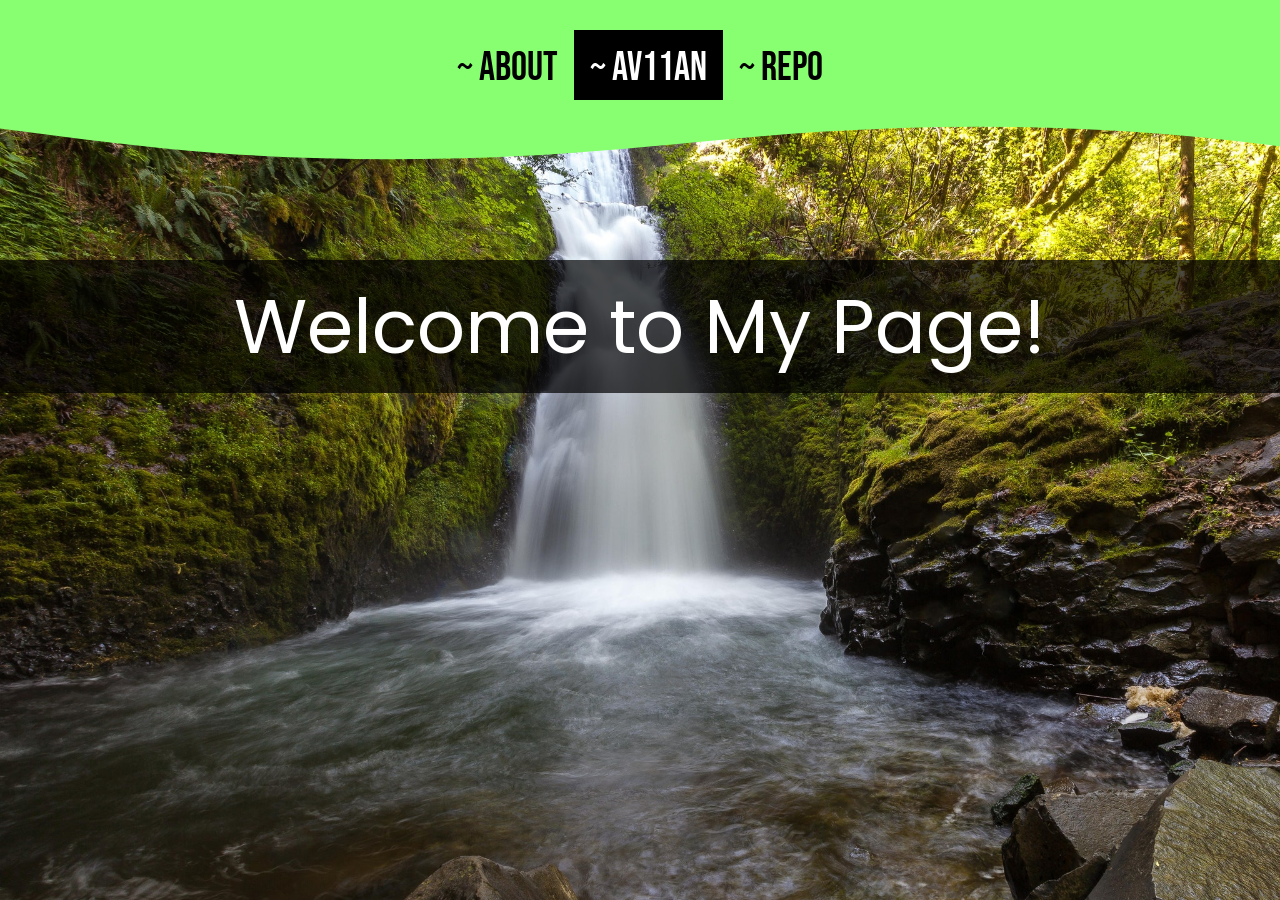
==== index.html @ 204b7bc2 "Update index.html" ====
<!DOCTYPE html>
<html>
<head>

    <meta charset="UTF-8">
    <meta name="viewport" content="width=device-width, initial-scale=1">

    <link rel="preconnect" href="https://fonts.googleapis.com">
    <link rel="preconnect" href="https://fonts.gstatic.com" crossorigin>
    <link href="https://fonts.googleapis.com/css2?family=Bebas+Neue&family=Roboto+Mono&display=swap" rel="stylesheet">

    <link rel="preconnect" href="https://fonts.googleapis.com">
    <link rel="preconnect" href="https://fonts.gstatic.com" crossorigin>
    <link href="https://fonts.googleapis.com/css2?family=Poppins&display=swap" rel="stylesheet"> 
    
<style type="text/css">



body {
background-image: url("images/creek.jpeg");
background-repeat: no-repeat;
background-size: cover;
background-attachment: fixed;
-o-background-size: cover;
-moz-background-size: cover;
-webkit-background-size: cover;
overflow-x: hidden;
overflow-y: hidden;
font-family: 'Bebas Neue', cursive;
margin: 0;
padding: 0;
}

p.textcontent {
    position: relative;
    text-align: center;
    color: white;
    font-size: 75px;
    margin: auto;
    font-family: 'Poppins', sans-serif;
}

section {
  position: relative;
  display: flex;
  flex-direction: column;
  align-items: center;
  min-height: 10px;
  height: 100px;
  background-color:rgb(136, 255, 112);
  width: 100%;
}

.button {
  font-family: 'Bebas Neue', cursive;
  background-color: black;
  color: lawngreen;
  font-size: 40px;
  margin-left: 5%;
}

.header {
    padding: 3px;
    text-align: center;
    background: rgb(120, 245, 89);
    color: deepskyblue;
    font-size: 40px;
    font-family: 'Bebas Neue', cursive;
    width: 100%;
}


.custom-shape-divider-top-1636779432 {
    position: absolute;
    top: 0;
    left: 0;
    width: 100%;
    overflow: hidden;
    line-height: 0;
    transform: rotate(180deg);
}

.custom-shape-divider-top-1636779432 svg {
    position: relative;
    display: block;
    width: calc(134% + 1.3px);
    height: 60px;
}

.custom-shape-divider-top-1636779432 .shape-fill {
    fill: rgb(136, 255, 112);
}

.topnav {
    overflow: hidden;
    background-color: rgb(136, 255, 112);
}

.topnav a {
    float: left;
    display: block;
    color: black;
    text-align: center;
    padding: 14px 16px;
    text-decoration: none;
    font-size: 40px;
}

.topnav a:hover {
    background-color: #ddd;
    color: black;
}

.topnav a.active {
    background-color: black;
    color: white;
}

.topnav .icon {
    display: none;
}

/* row column css */
/* Container for flexboxes */
.row { 
    position: relative;
    top: 100px;
    display: flex;
    flex-wrap: wrap;
}

/* Create four equal columns */
.column {
    position: relative;
 
    background-color: hsla(0, 0%, 0%, 0.7);
    flex: 20%;
    padding: 10px;
}

@media screen and (max-width: 600px) {
  .topnav a:not(:second-child) {display: none;}
  .topnav a.icon {
     float: right;
     display: block;
  }
}

@media screen and (max-width: 600px) {
  .topnav.responsive {position: relative;}
  .topnav.responsive .icon {
     position: absolute;
     right: 0;
     top: 0;
  }
  .topnav.responsive a {
    float: none;
    display: block;
    text-align: center;
  }
}

</style>
</head>
<body>



<section>
<div style="top:30px; position: absolute;" class="topnav" id="myTopnav">
    <a href="about.html">~ About</a>
    <a href="#home" class="active">~ Av11an</a>
    <a href="https://github.com/av11an">~ REPO</a>
    </a>
</div>
</section>
<div style="position:relative;" class="custom-shape-divider-top-1636779432">

    <svg data-name="Layer 1" xmlns="http://www.w3.org/2000/svg" viewBox="0 0 1200 120" preserveAspectRatio="none">
        <path d="M985.66,92.83C906.67,72,823.78,31,743.84,14.19c-82.26-17.34-168.06-16.33-250.45.39-57.84,11.73-114,31.07-172,41.86A600.21,600.21,0,0,1,0,27.35V120H1200V95.8C1132.19,118.92,1055.71,111.31,985.66,92.83Z" class="shape-fill"></path>
    </svg>
</div>

<div class="row"> 
    <div class="column">
         <p class="textcontent">Welcome to My Page!</p> 
    </div>
</div>


<script>
    function myFunction() {
      var x = document.getElementById("myTopnav");
      if (x.className === "topnav") {
        x.className += " responsive";
      } else {
        x.className = "topnav";
      }
    }
</script>

</body>
</html>
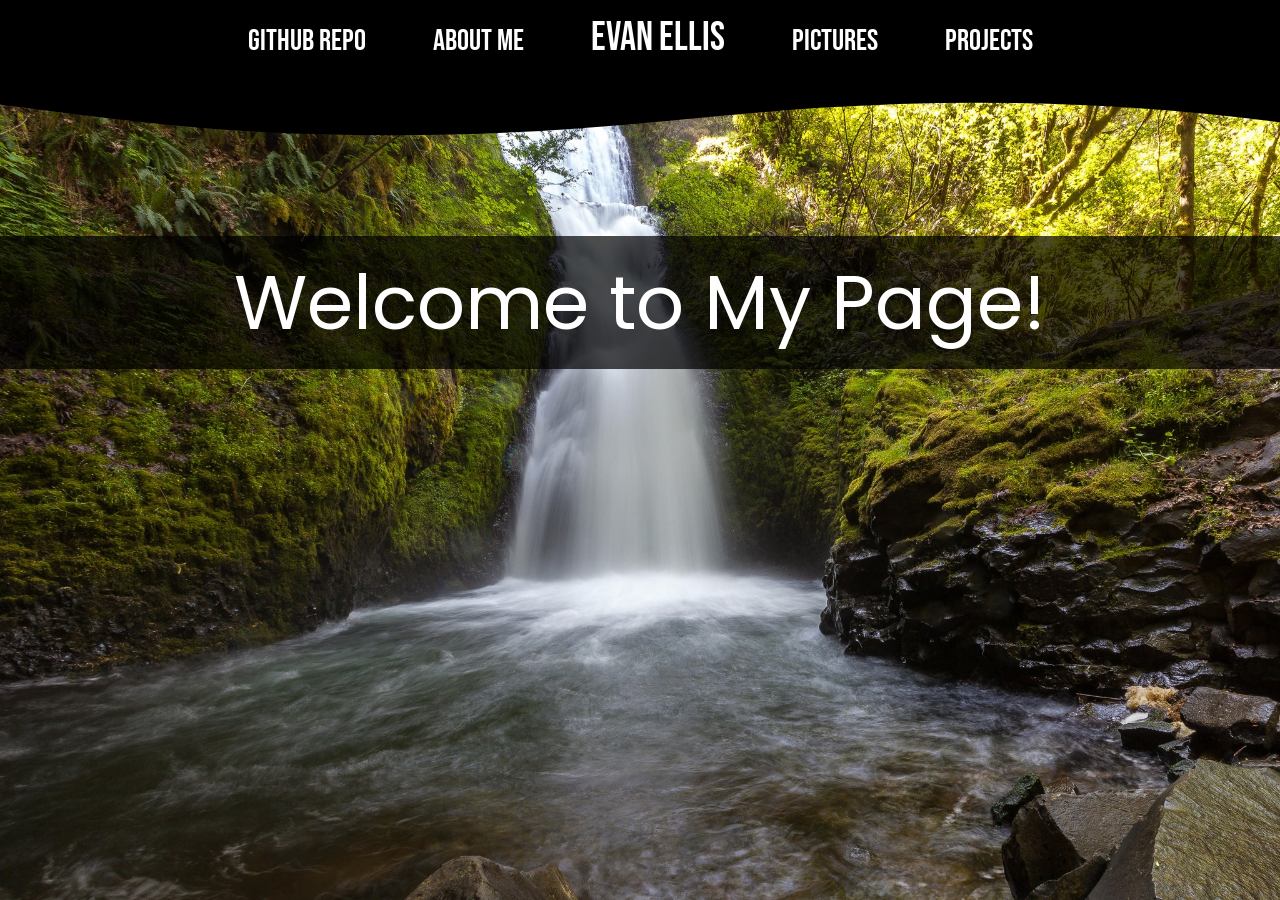
==== commit 3bb8108e: "Add files via upload" ====
--- a/index.html
+++ b/index.html
@@ -5,200 +5,79 @@
     <meta charset="UTF-8">
     <meta name="viewport" content="width=device-width, initial-scale=1">
 
+    <link rel="stylesheet" href="styles.css"> 
+    <link rel="stylesheet" href="https://cdnjs.cloudflare.com/ajax/libs/font-awesome/4.7.0/css/font-awesome.min.css">
     <link rel="preconnect" href="https://fonts.googleapis.com">
     <link rel="preconnect" href="https://fonts.gstatic.com" crossorigin>
     <link href="https://fonts.googleapis.com/css2?family=Bebas+Neue&family=Roboto+Mono&display=swap" rel="stylesheet">
 
     <link rel="preconnect" href="https://fonts.googleapis.com">
     <link rel="preconnect" href="https://fonts.gstatic.com" crossorigin>
-    <link href="https://fonts.googleapis.com/css2?family=Poppins&display=swap" rel="stylesheet"> 
-    
-<style type="text/css">
+    <link href="https://fonts.googleapis.com/css2?family=Poppins&display=swap" rel="stylesheet">    
 
-
-
-body {
-background-image: url("images/creek.jpeg");
-background-repeat: no-repeat;
-background-size: cover;
-background-attachment: fixed;
--o-background-size: cover;
--moz-background-size: cover;
--webkit-background-size: cover;
-overflow-x: hidden;
-overflow-y: hidden;
-font-family: 'Bebas Neue', cursive;
-margin: 0;
-padding: 0;
-}
-
-p.textcontent {
-    position: relative;
-    text-align: center;
-    color: white;
-    font-size: 75px;
-    margin: auto;
-    font-family: 'Poppins', sans-serif;
-}
-
-section {
-  position: relative;
-  display: flex;
-  flex-direction: column;
-  align-items: center;
-  min-height: 10px;
-  height: 100px;
-  background-color:rgb(136, 255, 112);
-  width: 100%;
-}
-
-.button {
-  font-family: 'Bebas Neue', cursive;
-  background-color: black;
-  color: lawngreen;
-  font-size: 40px;
-  margin-left: 5%;
-}
-
-.header {
-    padding: 3px;
-    text-align: center;
-    background: rgb(120, 245, 89);
-    color: deepskyblue;
-    font-size: 40px;
-    font-family: 'Bebas Neue', cursive;
-    width: 100%;
-}
-
-
-.custom-shape-divider-top-1636779432 {
-    position: absolute;
-    top: 0;
-    left: 0;
-    width: 100%;
-    overflow: hidden;
-    line-height: 0;
-    transform: rotate(180deg);
-}
-
-.custom-shape-divider-top-1636779432 svg {
-    position: relative;
-    display: block;
-    width: calc(134% + 1.3px);
-    height: 60px;
-}
-
-.custom-shape-divider-top-1636779432 .shape-fill {
-    fill: rgb(136, 255, 112);
-}
-
-.topnav {
-    overflow: hidden;
-    background-color: rgb(136, 255, 112);
-}
-
-.topnav a {
-    float: left;
-    display: block;
-    color: black;
-    text-align: center;
-    padding: 14px 16px;
-    text-decoration: none;
-    font-size: 40px;
-}
-
-.topnav a:hover {
-    background-color: #ddd;
-    color: black;
-}
-
-.topnav a.active {
-    background-color: black;
-    color: white;
-}
-
-.topnav .icon {
-    display: none;
-}
-
-/* row column css */
-/* Container for flexboxes */
-.row { 
-    position: relative;
-    top: 100px;
-    display: flex;
-    flex-wrap: wrap;
-}
-
-/* Create four equal columns */
-.column {
-    position: relative;
- 
-    background-color: hsla(0, 0%, 0%, 0.7);
-    flex: 20%;
-    padding: 10px;
-}
-
-@media screen and (max-width: 600px) {
-  .topnav a:not(:second-child) {display: none;}
-  .topnav a.icon {
-     float: right;
-     display: block;
-  }
-}
-
-@media screen and (max-width: 600px) {
-  .topnav.responsive {position: relative;}
-  .topnav.responsive .icon {
-     position: absolute;
-     right: 0;
-     top: 0;
-  }
-  .topnav.responsive a {
-    float: none;
-    display: block;
-    text-align: center;
-  }
-}
-
-</style>
 </head>
 <body>
 
+    <!-- Desktop Navigation -->
+
+    <div class="hideBar topnav">
+        <ul>
+            <li><a href="https://github.com/av11an">Github Repo</a></li>
+            <li><a href="https://github.com/av11an">About Me</a></li>
+            <li><a class="active" href="index.html" style="font-size: 40px;">Evan Ellis</a></li>
+            <li><a href="https://github.com/av11an">Pictures</a></li>
+            <li><a href="https://github.com/av11an">Projects</a></li>
+        </ul>
+    </div>
+
+    <!-- Phone Navigation -->
 
 
-<section>
-<div style="top:30px; position: absolute;" class="topnav" id="myTopnav">
-    <a href="about.html">~ About</a>
-    <a href="#home" class="active">~ Av11an</a>
-    <a href="https://github.com/av11an">~ REPO</a>
-    </a>
-</div>
-</section>
-<div style="position:relative;" class="custom-shape-divider-top-1636779432">
+    <div class="showBurger">
+        <div class="topnav">
+            <a class="active" href="index.html" style="font-size: 30px;">Evan Ellis</a>
+            <div id="myLinks">
+                <a href="https://github.com/av11an">Github Repo</a>
+                <a href="https://github.com/av11an">About Me</a>
+                <a href="https://github.com/av11an">Pictures</a>
+                <a href="https://github.com/av11an">Projects</a>
+            </div>
+            <a href="javascript:void(0);" class="icon" onclick="clickedBurger()">
+            <i class="fa fa-bars"></i>
+              </a>
+        </div>
+    </div>
 
-    <svg data-name="Layer 1" xmlns="http://www.w3.org/2000/svg" viewBox="0 0 1200 120" preserveAspectRatio="none">
-        <path d="M985.66,92.83C906.67,72,823.78,31,743.84,14.19c-82.26-17.34-168.06-16.33-250.45.39-57.84,11.73-114,31.07-172,41.86A600.21,600.21,0,0,1,0,27.35V120H1200V95.8C1132.19,118.92,1055.71,111.31,985.66,92.83Z" class="shape-fill"></path>
-    </svg>
-</div>
-
-<div class="row"> 
-    <div class="column">
-         <p class="textcontent">Welcome to My Page!</p> 
-    </div>
-</div>
+    <!-- SVG CURVE -->
 
 
+    <div style="position:relative;" class="custom-shape-divider-top-1636779432">
+
+        <svg data-name="Layer 1" xmlns="http://www.w3.org/2000/svg" viewBox="0 0 1200 120" preserveAspectRatio="none">
+            <path d="M985.66,92.83C906.67,72,823.78,31,743.84,14.19c-82.26-17.34-168.06-16.33-250.45.39-57.84,11.73-114,31.07-172,41.86A600.21,600.21,0,0,1,0,27.35V120H1200V95.8C1132.19,118.92,1055.71,111.31,985.66,92.83Z" class="shape-fill"></path>
+        </svg>
+    </div>
+
+    <!-- Navigation End -->
+
+
+    <!--  Content -->
+
+    <div class="row"> 
+        <div class="column">
+             <p class="textcontent">Welcome to My Page!</p> 
+        </div>
+    </div>
+
+</body>
 <script>
-    function myFunction() {
-      var x = document.getElementById("myTopnav");
-      if (x.className === "topnav") {
-        x.className += " responsive";
-      } else {
-        x.className = "topnav";
-      }
+    function clickedBurger() {
+        var x = document.getElementById("myLinks");
+        if(x.style.display === "block") {
+            x.style.display = "none";
+        } else {
+            x.style.display = "block";
+        }
     }
 </script>
-
-</body>
 </html>
--- a/styles.css
+++ b/styles.css
@@ -0,0 +1,207 @@
+body {
+    background-image: url("images/creek.jpeg");
+    background-repeat: no-repeat;
+    background-size: cover;
+    background-attachment: fixed;
+    -o-background-size: cover;
+    -moz-background-size: cover;
+    -webkit-background-size: cover;
+    overflow-x: hidden;
+    overflow-y: hidden;
+    font-family: 'Bebas Neue', cursive;
+    margin: 0;
+    }
+    
+    p.textcontent {
+        position: relative;
+        text-align: center;
+        color: white;
+        font-size: 75px;
+        margin: auto;
+        font-family: 'Poppins', sans-serif;
+    }
+    
+    section {
+      position: relative;
+      display: flex;
+      flex-direction: column;
+      align-items: center;
+      min-height: 10px;
+      height: 100px;
+      background-color:rgb(136, 255, 112);
+      width: 100%;
+    }
+    
+    .custom-shape-divider-top-1636779432 {
+        position: absolute;
+        top: 0;
+        left: 0;
+        width: 100%;
+        overflow: hidden;
+        line-height: 0;
+        transform: rotate(180deg);
+    }
+    
+    .custom-shape-divider-top-1636779432 svg {
+        position: relative;
+        display: block;
+        width: calc(134% + 1.3px);
+        height: 60px;
+    }
+    
+    .custom-shape-divider-top-1636779432 .shape-fill {
+        fill: rgb(0, 0, 0);
+    }
+
+    ul {
+        list-style-type: none;
+        margin: 0;
+        padding: 0;
+      }
+
+      * {
+        box-sizing: border-box;
+      }
+    
+    
+    li {
+      display: inline;
+      color: #000;
+      padding: 8px 16px;
+      text-decoration: none;
+    }
+    
+    li a{
+      display: inline;
+      color: #000;
+      padding: 8px 16px;
+      text-decoration: none;
+    }
+        
+    p.textcontent {
+        position: relative;
+        text-align: center;
+        color: white;
+        font-size: 75px;
+        margin: auto;
+        font-family: 'Poppins', sans-serif;
+    }
+
+     /* row column css */
+    /* Container for flexboxes */
+    .row { 
+        position: relative;
+        top: 100px;
+        display: flex;
+        flex-wrap: wrap;
+    }
+    
+    /* Create four equal columns */
+    .column {
+        position: relative;
+     
+        background-color: hsla(0, 0%, 0%, 0.7);
+        flex: 20%;
+        padding: 10px;
+    }
+    
+
+
+    @media only screen and (max-width:884px) {
+        /* For Phones */
+        div.hideBar {
+          display: none;
+        }
+      
+        div.showBurger {
+          display: block;
+        }
+    
+      
+        /* BURGER MENU STUFF */
+        .topnav {
+          background-color: rgb(0, 0, 0);
+          position: relative;
+          overflow: hidden;
+        }
+      
+        .topnav #myLinks {
+          display: none;
+        }
+      
+        .topnav a {
+          color: white;
+          padding: 14px 16px;
+          text-decoration: none;
+          font-size: 17px;
+          display: block;
+          font-family: 'Bebas Neue', cursive;
+          font-size: 20px;
+      
+        }
+      
+        .topnav a.icon {
+          display: block;
+          position: absolute;
+          right: 0;
+          top: 0;
+        }
+      
+        .topnav a:hover:not(.active) {
+          background-color: rgb(0, 255, 13);
+          color: rgb(0, 0, 0);
+        }
+      
+        .active {
+          background-color:rgb(0, 0, 0);
+          color: white;
+        }
+      
+        img {
+          display:inline;
+          width: 400px;
+          vertical-align: middle;
+        }
+      
+      }
+      
+      
+      @media only screen and (min-width: 884px) {
+        /* For desktop: */
+      
+        .topnav {
+          background-color:rgb(0, 0, 0);
+          position: relative;
+          overflow: hidden;
+          padding:  14px 16px;
+          text-align: center; 
+        }
+      
+        img {
+          display:inline;
+          width: 400px;
+          vertical-align: middle;
+        }
+      
+        .topnav a {
+          color: white;
+          font-family: 'Bebas Neue', cursive;
+          font-size: 30px;
+          padding-top: 10px;
+        }
+        
+        .topnav a:hover:not(.active) {
+            background-color: rgb(0, 255, 13);
+            color: rgb(0, 0, 0);
+          }
+        
+          .active {
+            background-color:rgb(0, 0, 0);
+            color: white;
+          }
+
+      
+        div.showBurger {
+          display: none;
+        }
+      }
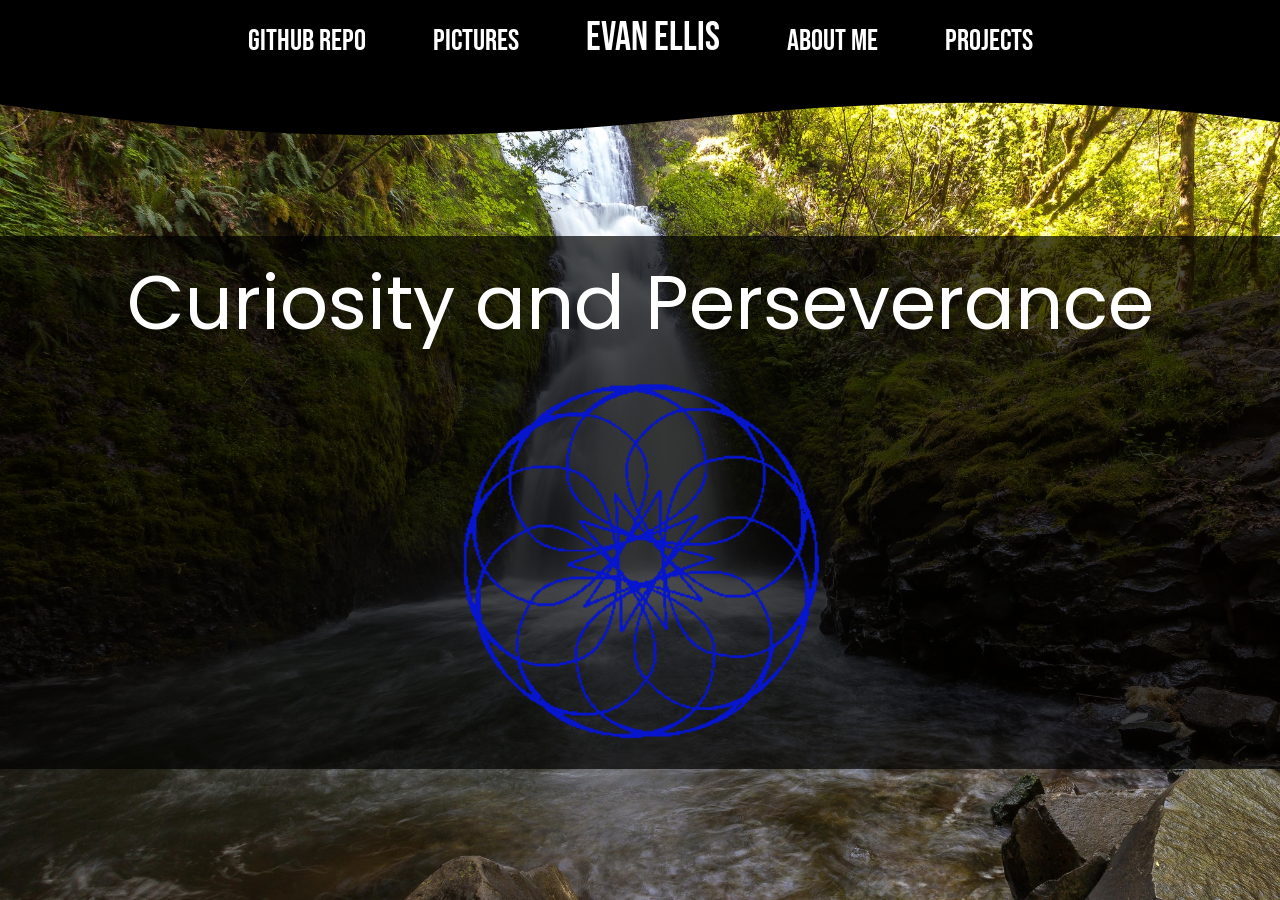
==== commit ef224152: "big update" ====
--- a/index.html
+++ b/index.html
@@ -23,10 +23,10 @@
     <div class="hideBar topnav">
         <ul>
             <li><a href="https://github.com/av11an">Github Repo</a></li>
-            <li><a href="https://github.com/av11an">About Me</a></li>
+            <li><a href="https://github.com/av11an/av11an.github.io/tree/main/images">Pictures</a></li>
             <li><a class="active" href="index.html" style="font-size: 40px;">Evan Ellis</a></li>
-            <li><a href="https://github.com/av11an">Pictures</a></li>
-            <li><a href="https://github.com/av11an">Projects</a></li>
+            <li><a href="about.html">About Me</a></li>
+            <li><a href="projects.html">Projects</a></li>
         </ul>
     </div>
 
@@ -38,9 +38,9 @@
             <a class="active" href="index.html" style="font-size: 30px;">Evan Ellis</a>
             <div id="myLinks">
                 <a href="https://github.com/av11an">Github Repo</a>
-                <a href="https://github.com/av11an">About Me</a>
-                <a href="https://github.com/av11an">Pictures</a>
-                <a href="https://github.com/av11an">Projects</a>
+                <a href="about.html">About Me</a>
+                <a href="https://github.com/av11an/av11an.github.io/tree/main/images">Pictures</a>
+                <a href="projects.html">Projects</a>
             </div>
             <a href="javascript:void(0);" class="icon" onclick="clickedBurger()">
             <i class="fa fa-bars"></i>
@@ -63,9 +63,10 @@
 
     <!--  Content -->
 
-    <div class="row"> 
+    <div class="row" style="text-align: center;"> 
         <div class="column">
-             <p class="textcontent">Welcome to My Page!</p> 
+             <p class="textcontent">Curiosity and Perseverance</p> 
+             <img src="images/loading.gif">
         </div>
     </div>
 
--- a/styles.css
+++ b/styles.css
@@ -11,10 +11,30 @@
     font-family: 'Bebas Neue', cursive;
     margin: 0;
     }
+
+    .projectcontent {
+      font-family: 'Poppins', sans-serif;
+      margin-left:25%;
+      margin-right: 15%;
+      overflow:scroll;
+      overflow-x:hidden;
+      padding:1px 16px;
+      height:800px;
+      background-color: rgb(0, 0, 0);
+      color:white;
+    }
+
+    .projectcontentfiller {
+      margin-left:25%;
+      margin-right: 15%;
+      padding:1px 16px;
+      height:10000000000px;
+      background-color: rgb(0, 0, 0);
+      color:white;
+    }
     
     p.textcontent {
         position: relative;
-        text-align: center;
         color: white;
         font-size: 75px;
         margin: auto;
@@ -116,6 +136,45 @@
         div.showBurger {
           display: block;
         }
+
+        .sidenav {
+          position: relative;
+        }
+
+        .sidenav div {
+          display: flex;
+          justify-content: space-around;
+        }
+
+        .sidenav ul {
+          list-style-type: none;
+          margin: 0;
+          padding: 0;
+          width: 100%;
+          background-color: #000000;
+          position: relative; /* Make it stick, even on scroll */
+          overflow: auto; /* Enable scrolling if the sidenav has too much content */
+        }
+        
+        .sidenav li button {
+          display: block;
+          color: #000;
+          margin: 0;
+          font-size: 15px;
+          text-decoration: none;
+          border: none;
+          width: 100%;
+          text-align: center;
+          font-family: 'Poppins', sans-serif;
+          background-color: white;
+        }
+
+        .sidenav li button:hover:not(.active) {
+          background-color: rgb(0, 255, 13);
+          color: #000;
+        }
+        
+
     
       
         /* BURGER MENU STUFF */
@@ -168,6 +227,50 @@
       
       @media only screen and (min-width: 884px) {
         /* For desktop: */
+
+        .sidenav {
+          position: relative;
+        }
+
+        .sidenav div {
+          display: flex;
+          justify-content: space-around;
+        }
+
+        .sidenav ul {
+          list-style-type: none;
+          margin: 0;
+          padding: 0;
+          width: 10%;
+          background-color: #000000;
+          height: 100%; /* Full height */
+          position: fixed; /* Make it stick, even on scroll */
+          overflow: auto; /* Enable scrolling if the sidenav has too much content */
+        }
+        
+        .sidenav li button {
+          display: block;
+          color: #000;
+          margin: 0;
+          font-size: 15px;
+          text-decoration: none;
+          border: none;
+          width: 100%;
+          text-align: center;
+          font-family: 'Poppins', sans-serif;
+          background-color: white;
+        }
+
+        .sidenav.active {
+          background-color: rgb(0, 255, 13);
+          color: #000;
+        }
+        
+        /* Change the link color on hover */
+        .sidenav li button:hover {
+          background-color: rgb(0, 255, 13);
+          color: rgb(0, 0, 0);
+        }
       
         .topnav {
           background-color:rgb(0, 0, 0);
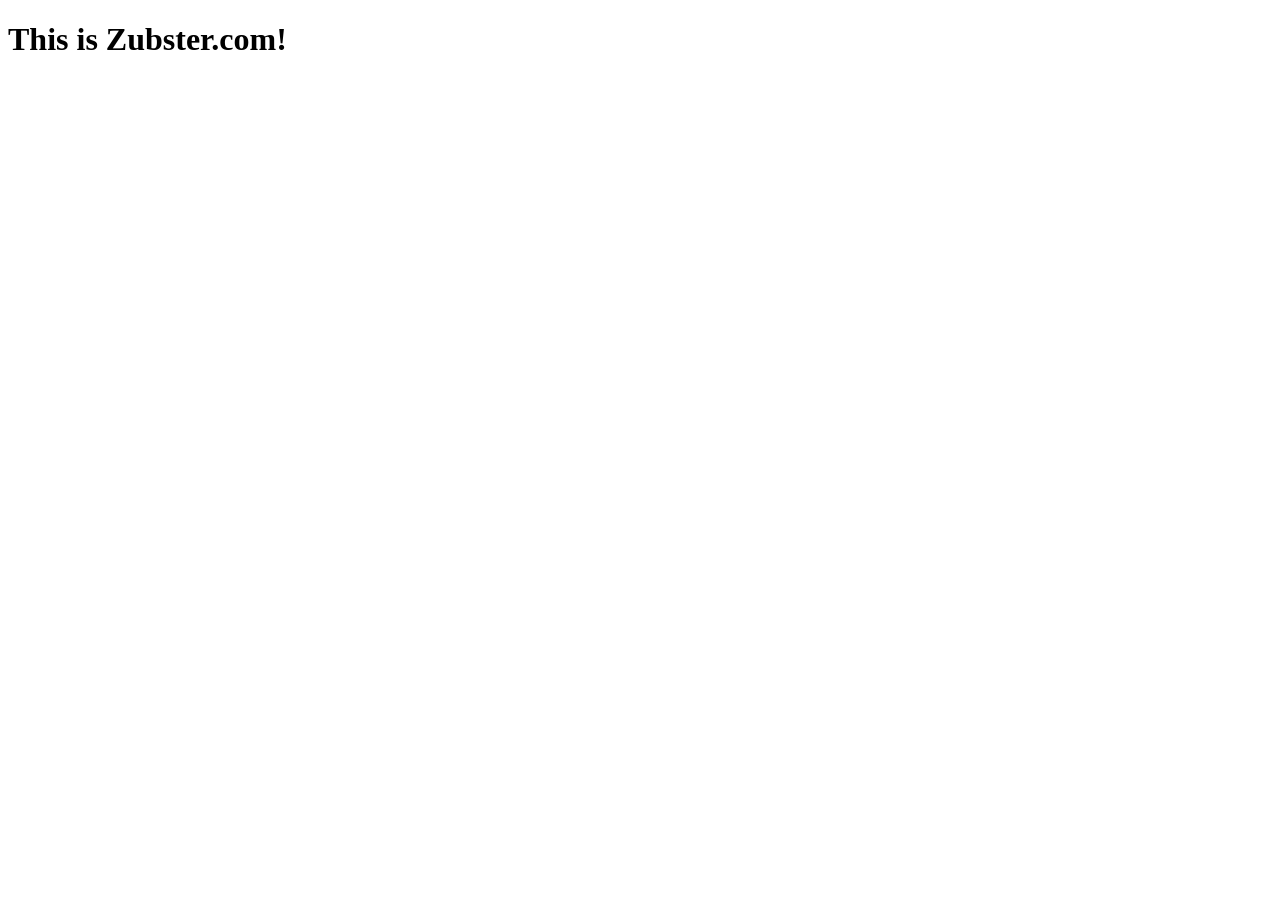
==== commit e7733d22: "Create index.html" ====
--- a/index.html
+++ b/index.html
@@ -1,84 +1,12 @@
+
 <!DOCTYPE html>
 <html>
 <head>
-
-    <meta charset="UTF-8">
-    <meta name="viewport" content="width=device-width, initial-scale=1">
-
-    <link rel="stylesheet" href="styles.css"> 
-    <link rel="stylesheet" href="https://cdnjs.cloudflare.com/ajax/libs/font-awesome/4.7.0/css/font-awesome.min.css">
-    <link rel="preconnect" href="https://fonts.googleapis.com">
-    <link rel="preconnect" href="https://fonts.gstatic.com" crossorigin>
-    <link href="https://fonts.googleapis.com/css2?family=Bebas+Neue&family=Roboto+Mono&display=swap" rel="stylesheet">
-
-    <link rel="preconnect" href="https://fonts.googleapis.com">
-    <link rel="preconnect" href="https://fonts.gstatic.com" crossorigin>
-    <link href="https://fonts.googleapis.com/css2?family=Poppins&display=swap" rel="stylesheet">    
-
+	<meta charset="utf-8">
+	<meta name="viewport" content="width=device-width, initial-scale=1">
+	<title>Zubster</title>
 </head>
 <body>
-
-    <!-- Desktop Navigation -->
-
-    <div class="hideBar topnav">
-        <ul>
-            <li><a href="https://github.com/av11an">Github Repo</a></li>
-            <li><a href="https://github.com/av11an/av11an.github.io/tree/main/images">Pictures</a></li>
-            <li><a class="active" href="index.html" style="font-size: 40px;">Evan Ellis</a></li>
-            <li><a href="about.html">About Me</a></li>
-            <li><a href="projects.html">Projects</a></li>
-        </ul>
-    </div>
-
-    <!-- Phone Navigation -->
-
-
-    <div class="showBurger">
-        <div class="topnav">
-            <a class="active" href="index.html" style="font-size: 30px;">Evan Ellis</a>
-            <div id="myLinks">
-                <a href="https://github.com/av11an">Github Repo</a>
-                <a href="about.html">About Me</a>
-                <a href="https://github.com/av11an/av11an.github.io/tree/main/images">Pictures</a>
-                <a href="projects.html">Projects</a>
-            </div>
-            <a href="javascript:void(0);" class="icon" onclick="clickedBurger()">
-            <i class="fa fa-bars"></i>
-              </a>
-        </div>
-    </div>
-
-    <!-- SVG CURVE -->
-
-
-    <div style="position:relative;" class="custom-shape-divider-top-1636779432">
-
-        <svg data-name="Layer 1" xmlns="http://www.w3.org/2000/svg" viewBox="0 0 1200 120" preserveAspectRatio="none">
-            <path d="M985.66,92.83C906.67,72,823.78,31,743.84,14.19c-82.26-17.34-168.06-16.33-250.45.39-57.84,11.73-114,31.07-172,41.86A600.21,600.21,0,0,1,0,27.35V120H1200V95.8C1132.19,118.92,1055.71,111.31,985.66,92.83Z" class="shape-fill"></path>
-        </svg>
-    </div>
-
-    <!-- Navigation End -->
-
-
-    <!--  Content -->
-
-    <div class="row" style="text-align: center;"> 
-        <div class="column">
-             <p class="textcontent">Curiosity and Perseverance</p> 
-             <img src="images/loading.gif">
-        </div>
-    </div>
-
+	<h1>This is Zubster.com!</h1>
 </body>
-<script>
-    function clickedBurger() {
-        var x = document.getElementById("myLinks");
-        if(x.style.display === "block") {
-            x.style.display = "none";
-        } else {
-            x.style.display = "block";
-        }
-    }
-</script>
 </html>
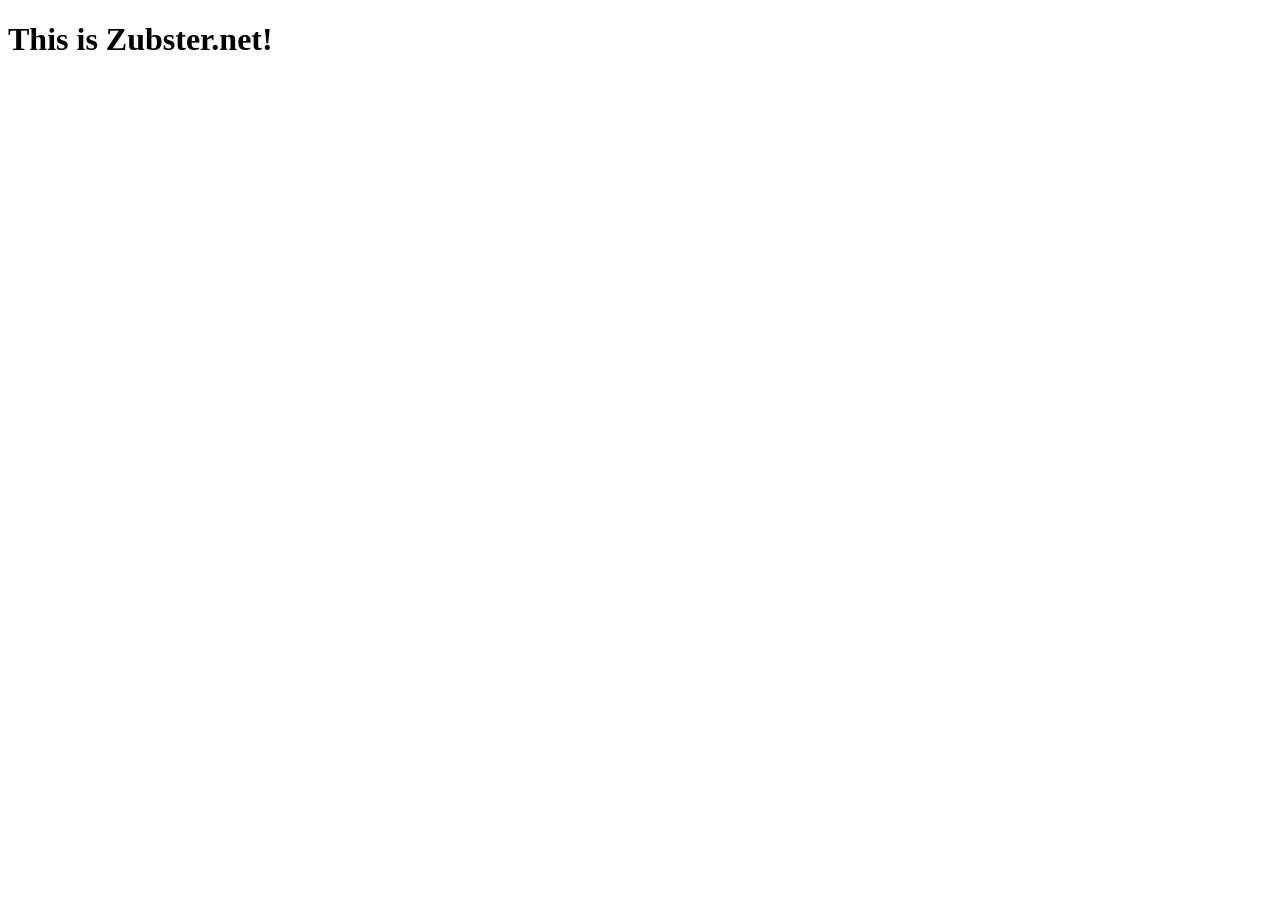
==== commit abc03816: "Update index.html" ====
--- a/index.html
+++ b/index.html
@@ -7,6 +7,6 @@
 	<title>Zubster</title>
 </head>
 <body>
-	<h1>This is Zubster.com!</h1>
+	<h1>This is Zubster.net!</h1>
 </body>
 </html>
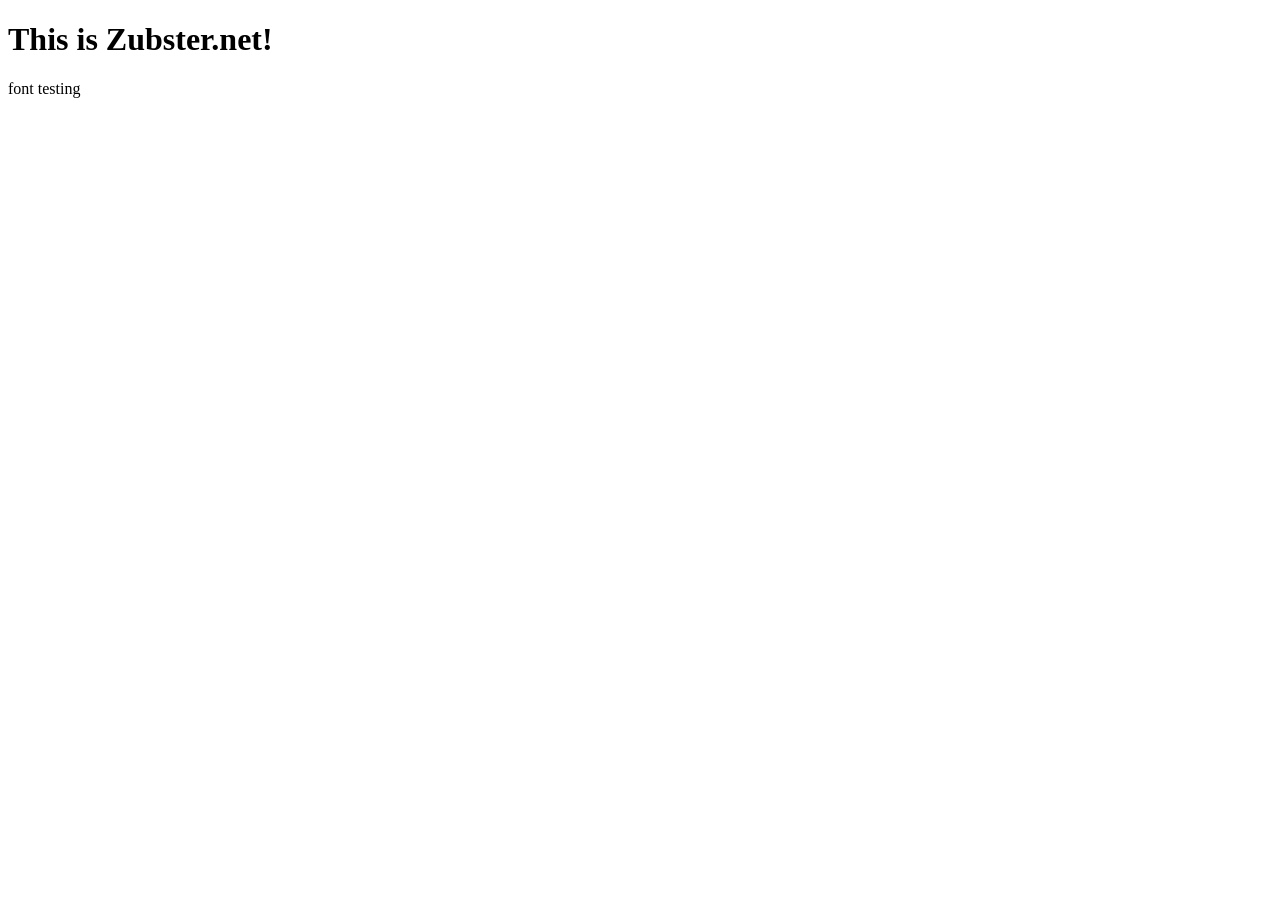
==== commit d09880cd: "Update index.html" ====
--- a/index.html
+++ b/index.html
@@ -1,6 +1,12 @@
 
 <!DOCTYPE html>
 <html>
+	<style type="text/css">
+	p {
+		font-family: "FONTSPRING DEMO - Jam Grotesque Bold";
+		src: url(Fontspring-DEMO-jamgrotesque-bold.otf);
+	}
+</style>
 <head>
 	<meta charset="utf-8">
 	<meta name="viewport" content="width=device-width, initial-scale=1">
@@ -8,5 +14,6 @@
 </head>
 <body>
 	<h1>This is Zubster.net!</h1>
+	<p>font testing</p>
 </body>
 </html>
